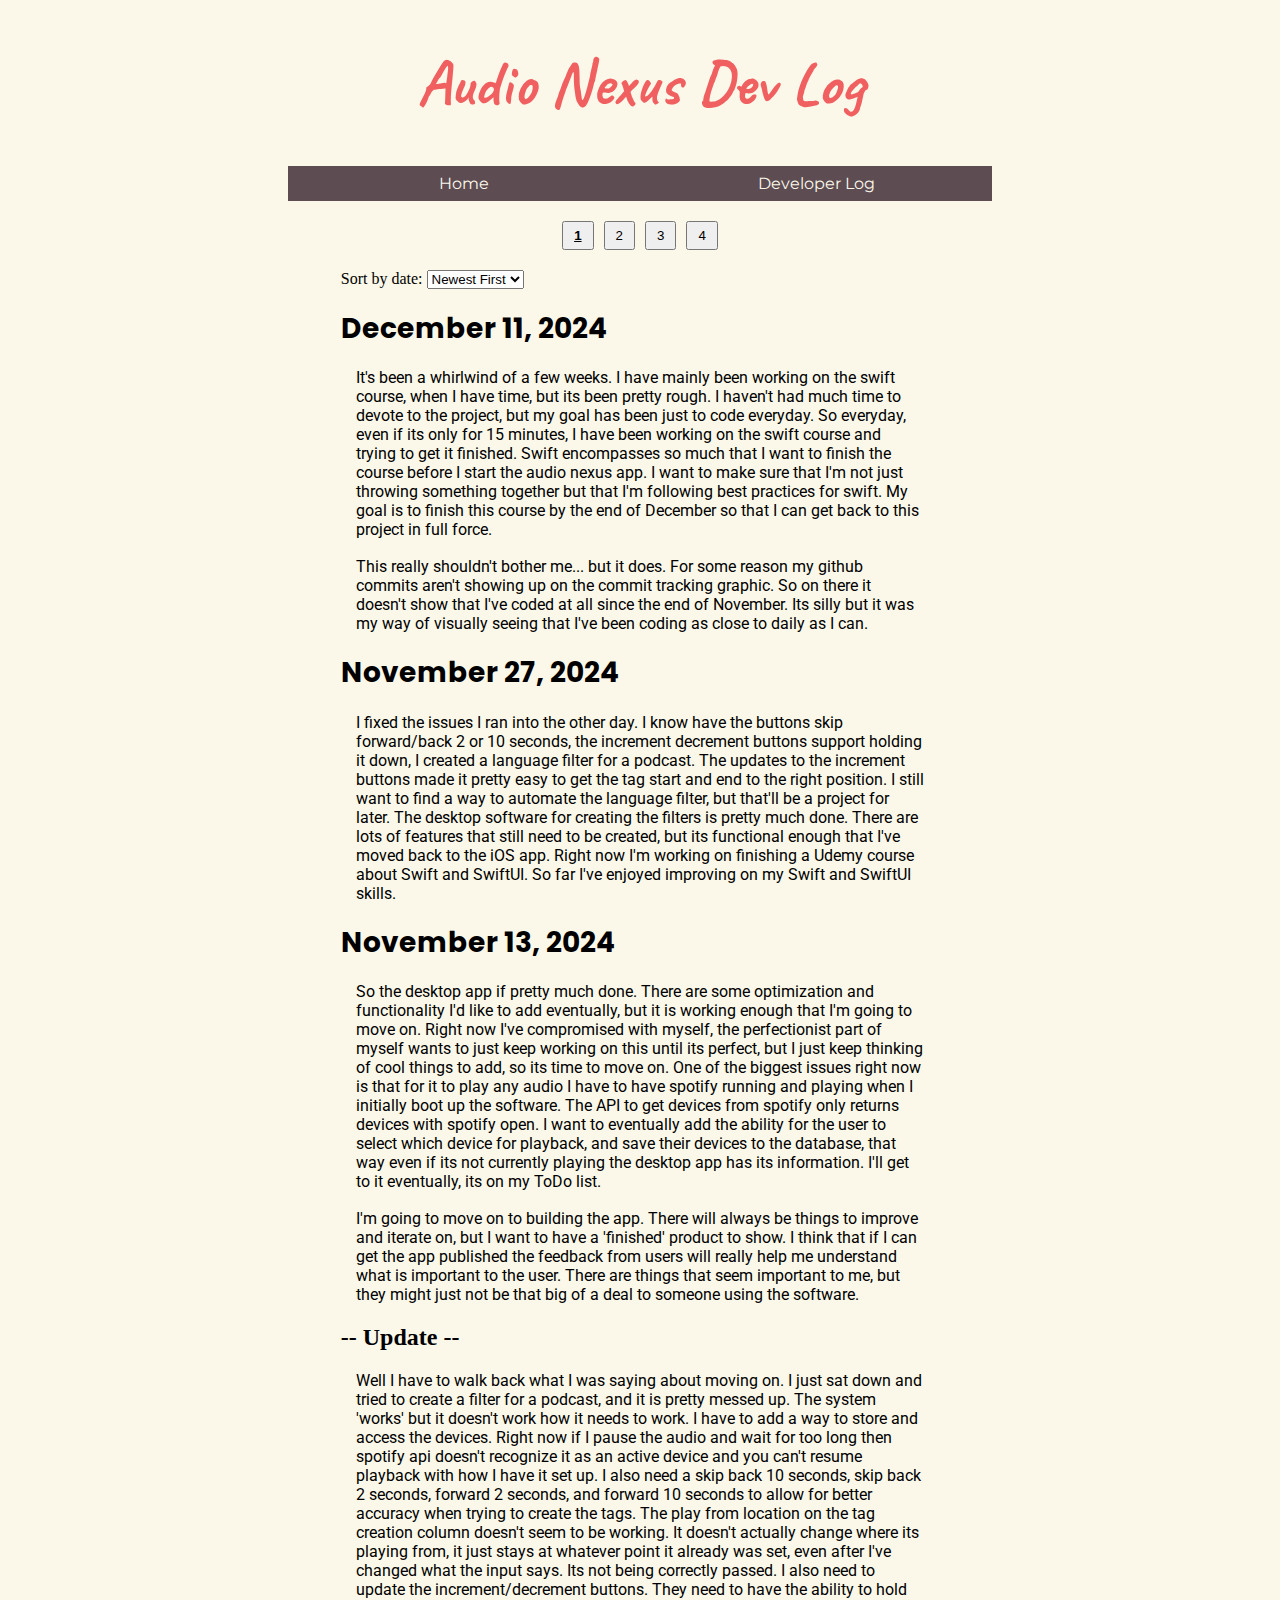
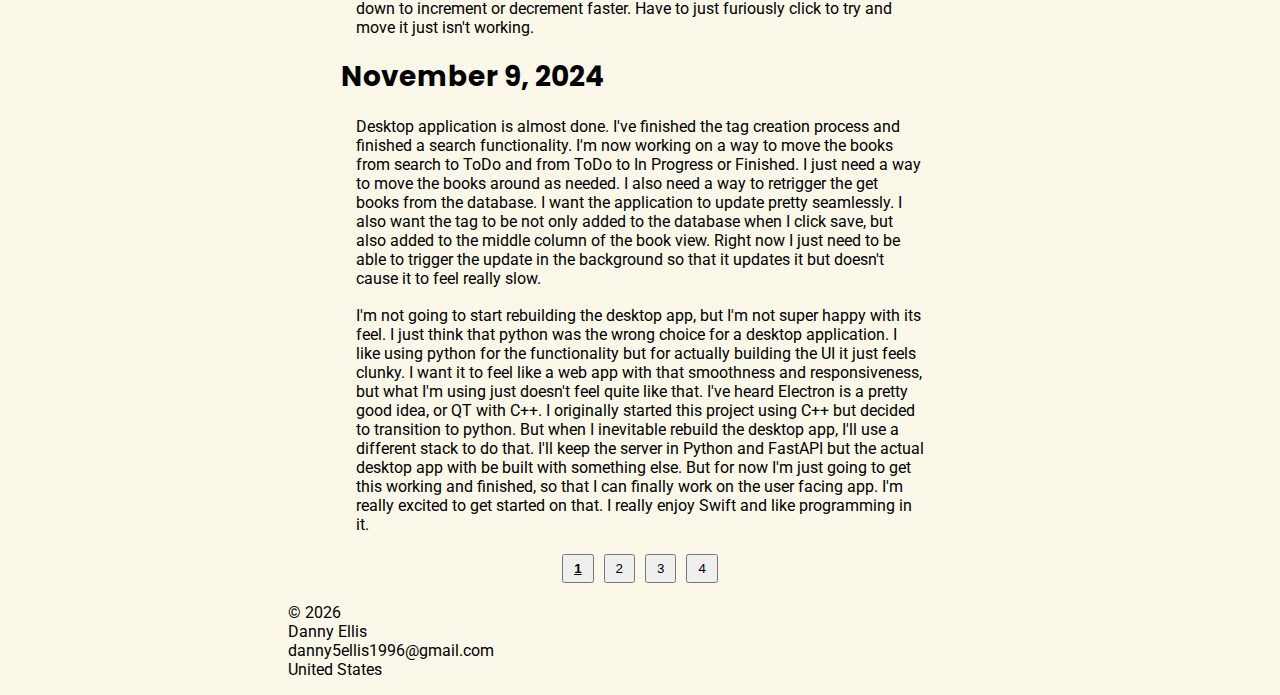
==== devLog.html @ d768a5ce "Another dev log update" ====
<!DOCTYPE html>
<html lang="en">
<head>
    <meta charset="UTF-8">
    <meta name="viewport" content="width=device-width, initial-scale=1.0">
    <meta name="author" content="Danny Ellis">
    <meta name="description" content="Dev Log for Audio Nexus.">
    <meta property="og:title" content="Audio Nexus Dev Log">
    <title>Audio Nexus Site Dev Log</title>
    <link rel="stylesheet" href="styles/normalize.css">
    <link rel="stylesheet" href="styles/base.css">
    <link rel="stylesheet" href="styles/smaller.css">
    <link rel="preconnect" href="https://fonts.googleapis.com">
    <link rel="preconnect" href="https://fonts.gstatic.com" crossorigin>
    <link href="https://fonts.googleapis.com/css2?family=Caveat:wght@500&family=Montserrat&family=Poppins:ital,wght@1,500&family=Roboto:wght@300&display=swap" rel="stylesheet">
    <script defer src="scripts/main.js"></script>
</head>
<body>
    <header>
        <h1>Audio Nexus Dev Log</h1>
    </header>
    <nav>
        <a href="./index.html">Home</a>
        <a href="./devLog.html">Developer Log</a>
    </nav>
    <main>
        <div class="pagination-container" id="top-pagination">
        </div>
        <div>
            <label for="sortDropdown">Sort by date: </label>
            <select id="sortDropdown">
                <option value="newest">Newest First</option>
                <option value="oldest">Oldest First</option>
            </select>
        </div>
            <div id="devLogContainer">
            <section class="devPost">
                <h1>December 11, 2024</h1>
                <p>
                    It's been a whirlwind of a few weeks. I have mainly been working on the swift course, when I have time, but its been pretty rough. I haven't had much time to devote to the project, but my goal has been just to code everyday. So everyday, even if its only for 15 minutes, I have been working on the swift course and trying to get it finished. Swift encompasses so much that I want to finish the course before I start the audio nexus app. I want to make sure that I'm not just throwing something together but that I'm following best practices for swift. My goal is to finish this course by the end of December so that I can get back to this project in full force.
                </p>
                <br>
                <p>
                    This really shouldn't bother me... but it does. For some reason my github commits aren't showing up on the commit tracking graphic. So on there it doesn't show that I've coded at all since the end of November. Its silly but it was my way of visually seeing that I've been coding as close to daily as I can.
                </p>
            </section>
        </div>
        <div id="devLogContainer">
            <section class="devPost">
                <h1>November 27, 2024</h1>
                <p>
                    I fixed the issues I ran into the other day. I know have the buttons skip forward/back 2 or 10 seconds, the increment decrement buttons support holding it down,  I created a language filter for a podcast. The updates to the increment buttons made it pretty easy to get the tag start and end to the right position. I still want to find a way to automate the language filter, but that'll be a project for later. The desktop software for creating the filters is pretty much done. There are lots of features that still need to be created, but its functional enough that I've moved back to the iOS app. Right now I'm working on finishing a Udemy course about Swift and SwiftUI. So far I've enjoyed improving on my Swift and SwiftUI skills.
                </p>
            </section>
        </div>
        <div id="devLogContainer">
            <section class="devPost">
                <h1>November 13, 2024</h1>
                <p>
                    So the desktop app if pretty much done. There are some optimization and functionality I'd like to add eventually, but it is working enough that I'm going to move on. Right now I've compromised with myself, the perfectionist part of myself wants to just keep working on this until its perfect, but I just keep thinking of cool things to add, so its time to move on. One of the biggest issues right now is that for it to play any audio I have to have spotify running and playing when I initially boot up the software. The API to get devices from spotify only returns devices with spotify open. I want to eventually add the ability for the user to select which device for playback, and save their devices to the database, that way even if its not currently playing the desktop app has its information. I'll get to it eventually, its on my ToDo list.
                </p>
                <br>
                <p>
                    I'm going to move on to building the app. There will always be things to improve and iterate on, but I want to have a 'finished' product to show. I think that if I can get the app published the feedback from users will really help me understand what is important to the user. There are things that seem important to me, but they might just not be that big of a deal to someone using the software.
                </p>
                <h2>-- Update --</h2>
                <p>
                    Well I have to walk back what I was saying about moving on. I just sat down and tried to create a filter for a podcast, and it is pretty messed up. The system 'works' but it doesn't work how it needs to work. I have to add a way to store and access the devices. Right now if I pause the audio and wait for too long then spotify api doesn't recognize it as an active device and you can't resume playback with how I have it set up. I also need a skip back 10 seconds, skip back 2 seconds, forward 2 seconds, and forward 10 seconds to allow for better accuracy when trying to create the tags. The play from location on the tag creation column doesn't seem to be working. It doesn't actually change where its playing from, it just stays at whatever point it already was set, even after I've changed what the input says. Its not being correctly passed. I also need to update the increment/decrement buttons. They need to have the ability to hold down to increment or decrement faster. Have to just furiously click to try and move it just isn't working.
                </p>
            </section>
        </div>
        <div id="devLogContainer">
            <section class="devPost">
                <h1>November 9, 2024</h1>
                <p>
                    Desktop application is almost done. I've finished the tag creation process and finished a search functionality. I'm now working on a way to move the books from search to ToDo and from ToDo to In Progress or Finished. I just need a way to move the books around as needed. I also need a way to retrigger the get books from the database. I want the application to update pretty seamlessly. I also want the tag to be not only added to the database when I click save, but also added to the middle column of the book view. Right now I just need to be able to trigger the update in the background so that it updates it but doesn't cause it to feel really slow.
                </p>
                <br>
                <p>
                    I'm not going to start rebuilding the desktop app, but I'm not super happy with its feel. I just think that python was the wrong choice for a desktop application. I like using python for the functionality but for actually building the UI it just feels clunky. I want it to feel like a web app with that smoothness and responsiveness, but what I'm using just doesn't feel quite like that. I've heard Electron is a pretty good idea, or QT with C++. I originally started this project using C++ but decided to transition to python. But when I inevitable rebuild the desktop app, I'll use a different stack to do that. I'll keep the server in Python and FastAPI but the actual desktop app with be built with something else. But for now I'm just going to get this working and finished, so that I can finally work on the user facing app. I'm really excited to get started on that. I really enjoy Swift and like programming in it.
                </p>
            </section>
        </div>
        <div id="devLogContainer">
            <section class="devPost">
                <h1>November 1, 2024</h1>
                <p>
                    I migrated all the data to MongoDB. It is pretty slow, so I might migrate to a server side SQL database to speed up the queries. Right now there is a pretty noticeable lag between when you start the program up and when it actually begins to function. I like the MongoDB because it helps keep the server clean. Its more of an api gateway that directs the traffic to the correct resource, but if speed continues to be an issue I'll probably change it.
                </p>
                <br>
                <p>
                    The admin software, at least the filter creation aspect, is almost done. I am working on the tag creation system and then I just need to figure out the way I want to move books from Requested, To Do, In Progress, to Finished. After that I'll just need to actually create a few filters, and then make the iPhone app.
                </p>
                <br>
                <p>
                    I'm going to reach out to Audible and see if I can gain access to their API, and at what cost. I'm still moving forward wit Spotify because at the very least it will allow me to build a beta version and get user feedback. Spotify has its drawbacks I've talked about earlier, but it's the easiest to access currently.
                </p>
            </section>
        </div>
        <div id="devLogContainer">
            <section class="devPost">
                <h1>October 29, 2024</h1>
                <p>
                    The admin portal is coming along very nicely. I am integrating it with the api I created. I am able to find the specific podcast, song, or audiobook, start playback, pause playback, and seek to specific position. I am working on a login system that requires the user to login to the desktop app, this is mainly to either request Spotify authentication or renew the stored authentication data. I mostly worked on the getting the login screen functioning and getting it to successfully block users from accessing any other pages until they login. That process is done, so I'm now going to get it to validate the user data and to get the correct spotify data.
                </p>
            </section>
        </div>
        <div id="devLogContainer">
            <section class="devPost">
                <h1>October 23, 2024</h1>
                <p>
                    The admin portal is all framed out, at least the books section. I will go back and work on the users and customers tabs later, but for now I want to finish this part. So now that the admin portal is built I need to finish the API. I need to be able to control playback and create contact tags. I also need to start thinking about the database I want to use. I want to pull the data in from the API so I need to think about how the data will be stored. One of the next hurdles is creating the automatic language filter. Right now the system I have created relies on sending the audio file to the OPENAI API and getting timestamp word locations, and then processing that data to identify words that need to be filtered, but that won't work with the Spotify API. Spotify prohibits sending the data to an AI. So I'll need to figure out another way to auto-filter the language, or just scratch that for the moment and create all manual tags.
                </p>
            </section>
        </div>
        <div id="devLogContainer">
            <section class="devPost">
                <h1>October 18, 2024</h1>
                <p>
                    I've been making some pretty good progress on the Admin Portal. I'm now able to correctly display the different screens, load in book data, and display some filter data. I've also began laying out the work space section, where I'll be able to listen to the audiobooks and actually create the different filters. So far none of it is functional, I'm just building the bones, but it's looking good.
                </p>
                <br><br>
                <div class="iframe-container">
                    <iframe width="560" height="315" src="https://www.youtube.com/embed/4SCyGWY47qg?si=vCpzxwxAKUtKaQtH" title="YouTube video player" frameborder="0" allow="accelerometer; autoplay; clipboard-write; encrypted-media; gyroscope; picture-in-picture; web-share" referrerpolicy="strict-origin-when-cross-origin" allowfullscreen></iframe>
                </div>
                <br><br>
                <p>
                    As shown in the video there is still a lot of work to be done, but I'm excited with how things are shaping up. I haven't been focused on aesthetic, just on building the bones. I will eventually go through and make the whole app <i>pretty</i>. <br><br>This semester is almost done, and I'll have a lot more time to focus on this project.
                </p>
            </section>
        </div>
        <div id="devLogContainer">
            <section class="devPost">
                <h1>October 09, 2024</h1>
                <p>
                    The Admin Homepage is coming along pretty well. I found a wrapper for Kivy called KivyMD. It just allows for a few improvements to the UI and supports things likes lists. It took a little research but I was able to dynamically create the lists of books. Each page pulls in data from a data source and creates a list item. This part is still in the works, has a bunch of issues to workout but I was able to dynamically create a book view page. The page is then populated with data dynamically depending on the book selected. The main issue I'm having is the created screen is inheriting things from its parent. So the navigation bar of the parent is showing up in the child and causing a bunch of issues. I think I'll need to create another screen that is managed by the parent screen manager. This screen will be hidden until a book is selected.
                </p>
            </section>
        </div>
        <div id="devLogContainer">
            <section class="devPost">
                <h1>October 08, 2024</h1>
                <p>
                    So that I don't forget. I'm starting to look at becoming an audiobook marketplace. I'm working to figure out what that would take and if it would be worth it.
                </p>

            </section>
        </div>
        <div id="devLogContainer">
            <section class="devPost">
                <h1>September 29, 2024</h1>
                <p>
                    So for now I'm moving forward with the Spotify API. Working with that API will allow me to gain access to the data I need to build a working app. There are several things about it that I really don't like. With the Spotify the user is only able to access 15 hours of audiobooks a month and for an additional 10 hours it costs $12.99. The also will not allow me to incorporate other streaming services, if I go with Spotify I can only use Spotify. Reading through their terms of service I'm still pretty unclear if I'll be able to charge a subscription fee for my app to cover costs of making the filters, hosting the server, etc. So I may be able to build a prototype and proof of concept with their API but long term I'm unhappy with Spotify as the data source for the audiobooks.
                </p>
                <br>
                <p>
                    I have thought about reaching out to different publishers to see if I could become a retailer for them and just sell the audiobooks through my website. Or set it up like the library where I buy a certain number of copies of each book and the user can check it out. But I would need to do more research to know if that approach would be a viable option.
                </p>
                <br>
                <p>
                    I'm also working on project design and planning. Up until now the project has been very free flowing and all tracked in my head. With trying to build such a large scale (to me) system things just need to be more organized. I like the idea of a scrum set-up and am working on creating the user stories to meet the system requirements. I'm also sitting down and creating the wire frames for the admin desktop software and the user app. I really haven't spent much time coding on the app in the last two weeks. I've been really busy with school, but I'm also taking the time to plan and prep for the project. I believe that having a well designed plan will help the implementation go a lot faster. 
                </p>
                <br>
                <p>
                    On the coding side of things I started creating the API that will allow the desktop application and the iPhone app to interact with the data and with the Spotify API. I'm using FastAPI which is new to me. So far things have been going pretty well. But like I said above I've kind of halted progress on that for a little to finish planning and designing the app. I want to make sure I'm not just throwing code at the wall and hoping it creates something cool.
                </p>
            </section>
        </div>
        <div id="devLogContainer">
            <section class="devPost">
                <h1>September 18, 2024</h1>
                <h2>API Access</h2>
                <p>
                    Right off the bat. I got denied access to OverDrive. They said I have to be associated with one of their partners. So I have reached out to the Mid-Continent Library to see if I they would allow me to become a partner. I originally was operating under the assumption that Libby as an independent company, but they are owned and operated by OverDrive. I assumed that because as app like Libby was accessing their data I would also be able to, but since they own it, its different.
                </p>
                <br>
                <p>
                    I began searching for other companies that allow users to access audiobooks. I found one called Hoopla, that is essentially a Libby clone. I found the company that allows them to access the digital content, Midwest Tapes. But I found out that they are actually the owners of Hoopla and they don't have a public API. I may reach out to them and just see if I can request access, but they don't publicize an API.
                </p>
                <br>
                <p>
                    I am also looking at how to incorporate Audible, but they don't have a public API. I found an API that is trying to document the private Audible API but its very incomplete. I was able to do an API call that returned all of my audiobooks. But as soon as I tried to hit any of the other endpoints I just got access denied/rejected responses. I was worried about trying it too much because I don't want to get my account shut down. I am going to try reaching out to Amazon to see if I can gain access to the API. Even if its a paid API it would help me move forward.
                </p>
                <h2>Admin Desktop Application</h2>
                <p>
                    I found a library called Kivvy. So far its really cool. It allows me to create modern desktop apps that are touch enabled and cross platform. I'll be curios what it looks like when I load it up on my Mac, because the TKinter GUI looked horrible on Mac. So far I've just been reading their docs and following a few little tutorials/demos that they have. I'll start on the actual GUI soon.
                </p>
                <h2>General Update</h2>
                <p>
                    Right now I'm feeling a little discouraged because its proving so hard to gain access to Audiobooks. I've got most of the rest of the app pretty well sorted at this point. The backend won't take much more work to complete, the frontend needs to be built but it shouldn't take too long, and the database design/deployment will also be pretty easy. At least from my current perspective the biggest hurdle to getting this app built and finished is finding a way to source the Audiobooks. Once I can figure that out I really do believe that the project will move along pretty quickly.
                </p>
                <br>
                <p>
                    I have redone the filtering system and found a really good way to track the time that the different content tags are being created. I was making it too complicated before. I had overlooked the pygame method that just allows you to tap into the current location in the sound. I had to do a little manipulation to get the returned value into a format that made sense for the user to see, but pretty simple now.
                </p>
                <br>
                <p>
                    I was refactoring the code to accommodate an MVC design pattern. I refactored a large majority of the code, but have put a pause on it for now. I want to finish the new GUI and learn more about Kivvy before I do too much more refactoring. I think that the switch to Kivvy will allow me to reassess how tags are being created, how I display the filtering information, and how the audio is being interacted with. There will still be lots that needs to be refactored but it can wait for now.
                </p>
                <br>
                <p>
                    Learning Swift is going well. I just created a simple chat app that allows two users to chat back and forth from different devices. I still really like Swift. Swift and App Design are really helping me with my object oriented programming. Which is another reason I'm excited to revisit refactoring my code. It'll be nice to be able to approach it in a more mindful manner.
                </p>
            </section>
        </div>
        <div id="devLogContainer">
            <section class="devPost">
                <h1>September 13, 2024</h1>
                <p>
                    I've done some pretty heavy refactoring. I'm trying to conform to MVC design pattern. The admin side of this is being built with Tkinter, and I'm starting to think it's a mistake. It could just be that I'm not the best at building GUI's with Tkinter, but I'm thinking of switching the admin side to a web app. I prefer working with Flask to tkinter so if feels like it would be a better fit, and I'll need to build an API endpoint for the iOS app to hit. I may look at other GUI libraries, but I don't like how I have to build the whole front end using python, I like having the HTML templates and being able to pass data into the template. I also think that working with the audio may be 'easier' in a web app.
                </p>
                <br>
                <p>
                    I'm also waiting to hear back from OverDrive. OverDrive is the service most of the libraries in the united states use for their digital assets. I had to apply to gain developer access, but once approved I'll be able to build a frontend similar to Libby that allows the user to search, place holds, check out books, and then listen to their audiobooks. As part of the application they asked me to provide a key contact at the library I want to access, so I'm also waiting on a message back from Mid-Continent Library.
                </p>
            </section>
        </div>
        <div id="devLogContainer">
            <section class="devPost">
                <h1>September 5, 2024</h1>
                <p>
                    This project is going pretty slow right now. We finally decided to purchase a Mac Mini so I could start learning Swift and to develop iOS apps. So far Swift is surprisingly similar to C++. The structure and style reminds me a lot of what I was learning with C++ but has a similar readability to Python.
                </p>
                <br>
                <p>
                    On Audio Nexus I have done some work. I've been working on the tagging system. I've managed to pull out all of the tag data, now I just need to decide how I want to save the data. For now I'll probably save it to a json file. Eventually I'll create a database for the data.
                </p>
                <br>
                <p>
                    I got the content filter tagging system pretty close to being done. The part I'm still struggling with is tracking the correct time. I came up with a pretty good method, but it seems to struggle to create tags that are less than 1 second. It will also really get thrown off the user starts creating a tag while the audio is not playing. I need to figure out a better way to track the elapsed time, tag start time, and tag end time. I also think I need to break the tag creation off into its own class.
                </p>
            </section>
        </div>
        <div id="devLogContainer">
            <section class="devPost">
                <h1>August 12, 2024</h1>
                <p>
                    So I've just been working on learning C++. So far its going pretty well. I think I still prefer Python overall but I do like C++. I do like that variables have stated types, the memory allocation aspect is interesting. It'll be interesting to learn more about it memory allocation to be able to help cut the bloat of my programs. One of the things I dislike about C++ is that arrays have static sizes and can't be expanded on the fly. Maybe there are more things I can learn about dynamic memory to work with arrays in a way that is more familiar.
                </p>
                <p>
                    I haven't spent much time working on audiobook nexus recently. But for the project I want to use C++ to create the admin center where admins can create the filters for new audiobooks. I will either create a web application with Python and Flask, or possible FastHTML or Django to learn a new web framework. Or, and this is what I'd rather do, is build the user end of the application with Swift and create an app on iPhone. But that desire is dependent on me buying a Mac. So we'll see.
                </p>
            </section>
        </div>
        <div id="devLogContainer">
            <section class="devPost">
                <h1>July 23, 2024</h1>
                <h2>What is Audio Nexus?</h2>
                <p>
                    Audio Nexus is an audiobook filtering software. The idea was inspired by services like VidAngel, Enjoy, and ClearPlay that allow users to enjoy their favorite movies and TV shows without all the swearing or explicit content. I love to read and wanted to create a service that did the same for audiobooks. So Audio Nexus was born. This project will allow users to listen to audiobooks and filter out explicit language and other explicit content. 
                </p>
                <hr>
                <h2>What is this site?</h2>
                <p>
                    This site is essentially a blog about Audio Nexus. I will use it to post updates about the project, issues I'm running into, and give insights into my though process as the project develops and takes shape.
                </p>
                <hr>
                <h2>How is the project going?</h2>
                <p>
                    Audio Nexus is taking shape nicely. I have been programming the project using python. I created a basic media player that allows me to load in the audio file. I then send the file to OpenAI with the API to create timestamps/transcript for the audio. From there I process the timestamps to create a language filter automatically. But I'm realizing that I will probably need to create an easy way for human review. Not only to tag missed explicit language, but more importantly to tag other explicit content. I don't want to rely on an algorithms to try and create a filter for sexual or crude content. They are so subjective and don't have a clear cut start and end. So like, VidAngel I'm going to have to use human review and intuition to mark unsafe content.
                </p>
                <br>
                <p>
                    So far the project is working okay with python. So I may still build the end user software with python. But right now using python to create the tags is pretty messy. I've been doing some research on which programming language is best when working with audio and the general consensus is C++. So I think I'm going to try and build the Admin side of the project with C++. But I've never worked with C++ so it'll be an interesting transition and learning process.
                </p>
            </section>
        </div>
    <div class="pagination-container" id="bottom-pagination">
    </div>
    </main>
    
    <footer>
        <p><br>Danny Ellis<br>danny5ellis1996@gmail.com<br>United States</p>
    </footer>
    
    <script src="scripts/getdates.js"></script>
    
</body>
</html>
---- styles/base.css ----
/* 
LOGO - font-family: 'Caveat', cursive;
HEADINGS - font-family: 'Poppins', sans-serif;
SUBHEADINGS - font-family: 'Montserrat', sans-serif;
BODY TEXT - font-family: 'Roboto', sans-serif; 
*/

/* 
#F06060 - Logo
#F3B462 - Light Orange
#F2EBC0 - Background
#8DBFB3 - Pale Blue
#5D4C52 - PurpleBlack
*/

body {
    width: 55%;
    margin: auto;
    background-color: #fbf8ea;
}

main {
    width: 85%;
    margin: auto;
}

main p {
    width: 95%;
    margin: auto;
}

header > h1 {
    font-family: 'Caveat', cursive;
    font-size: 4rem;
    text-align: center;
    color: #F06060;
    text-decoration: none;
}
nav {
    display: flex;
    flex-direction: row;
    background-color: #5D4C52;
    justify-content: space-evenly;
}

nav a {
    color: #fbf8ea;
    width: 100%;
    text-align: center;
    text-decoration: none;
    padding: .5rem;
}
nav a:hover {
    background-color: #8DBFB3;
    color: #5D4C52;
}

.colors {
    width: 60%;
    text-align: center;
    margin: auto;
}

.color-box {
    border-style: solid;
    margin: 5px;
}
h4 {
    text-decoration: underline;
    text-decoration-color: #8DBFB3;
}
#first {
    background-color: #fbf8ea;
}
#second {
    background-color: #F06060;
}
#third {
    background-color: #F3B462;
}
#fourth {
    background-color: #8DBFB3;
}
#fifth {
    background-color: #5D4C52;
    color: white;
    border-color: black;
}
hr {
    border-color: #F3B462;
}

.wireframe {
    display: block;
    margin: auto;
    width: 95%;
    margin-top: 1rem;
    margin-bottom: 1rem;
    border-style: solid;
    border-width: 1px;
}

.preview {
    display: grid;
    grid-template-columns: 1fr 1fr;
    margin: auto;
    text-align: center;
}

.preview img {
    border-style: solid;
    margin: auto;
    padding: 1rem;
}

.devPost {
    display: none;
}
.pagination-button {
padding: 5px 10px;
margin: 0 5px;
cursor: pointer;
}
.pagination-button.active {
font-weight: bold;
text-decoration: underline;
}
.pagination-container {
text-align: center;
margin: 20px 0;
}
.iframe-container {
    display: flex;
    justify-content: center;
}
---- styles/smaller.css ----
@media (max-width: 1150px) {
    nav {
        flex-direction: column;
    }
    body {
        width: 90%;
        margin: auto;
        background-color: #fbf8ea;
    }
}
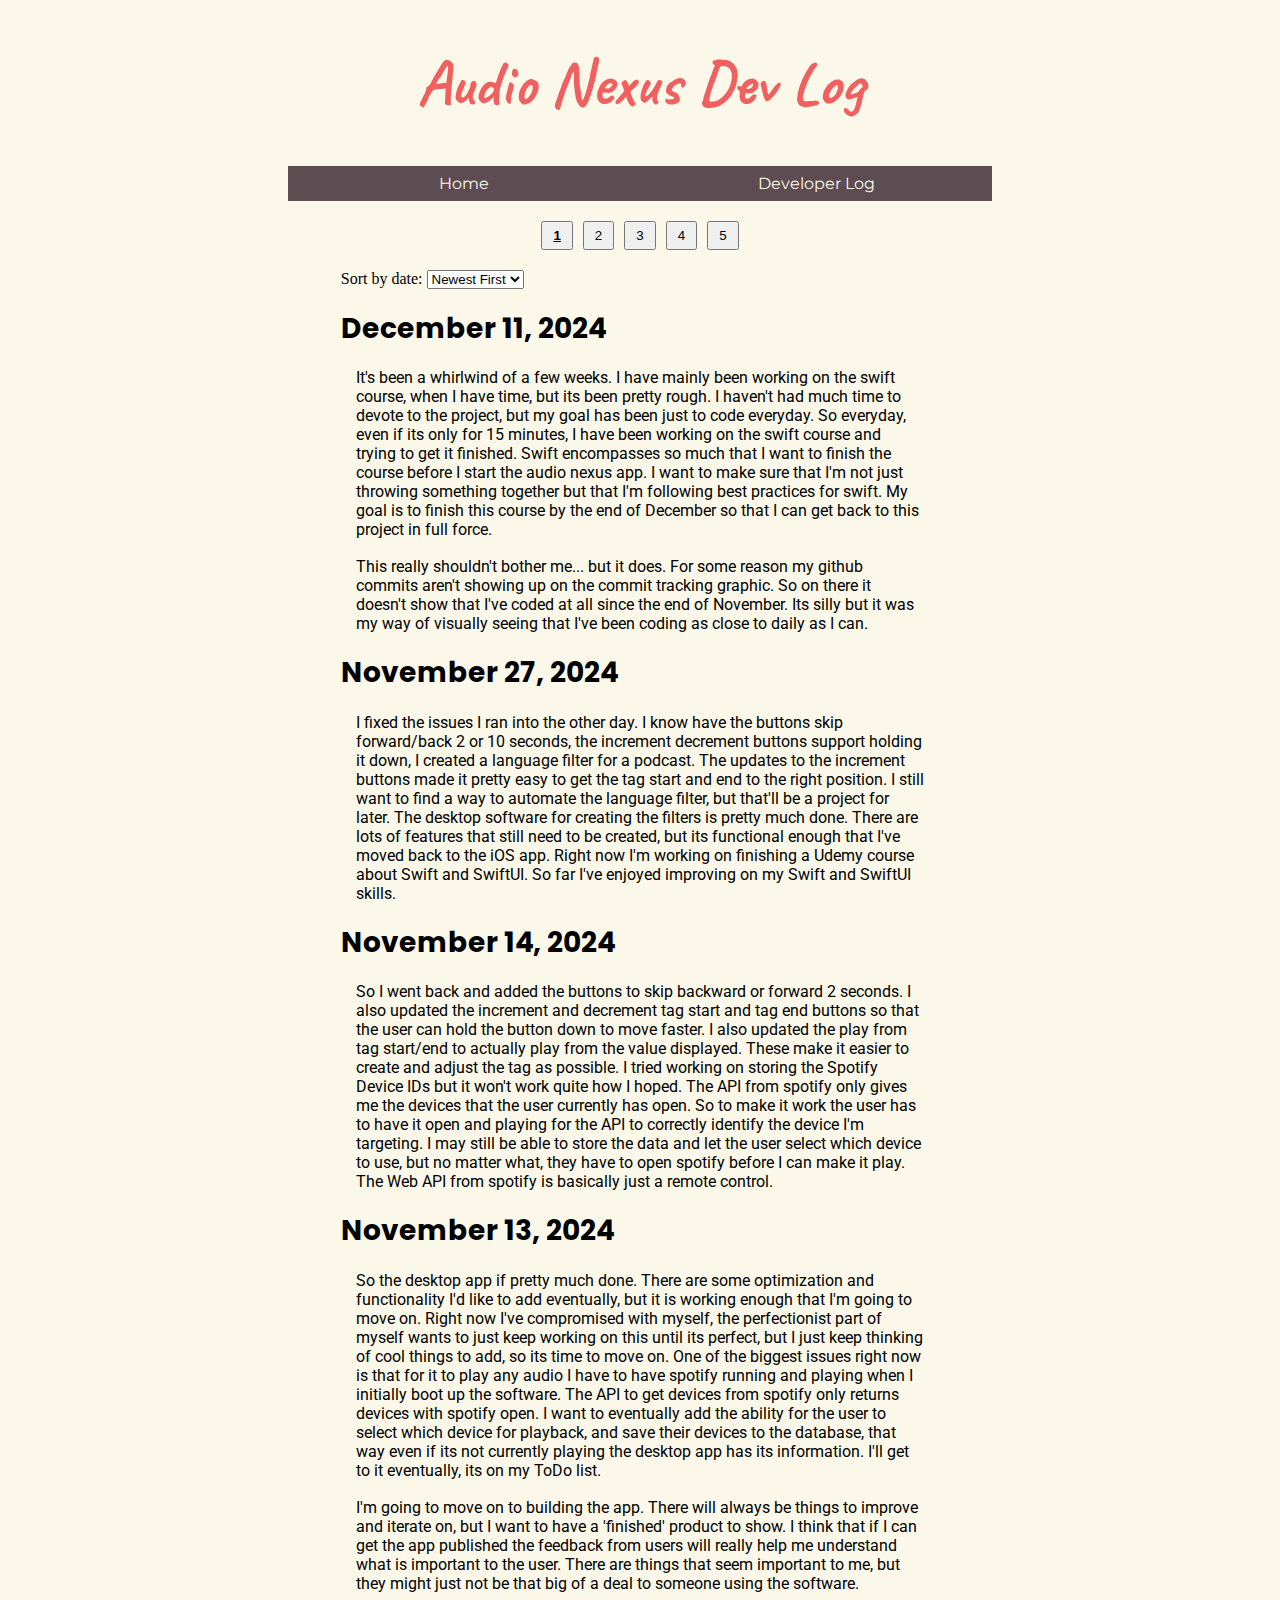
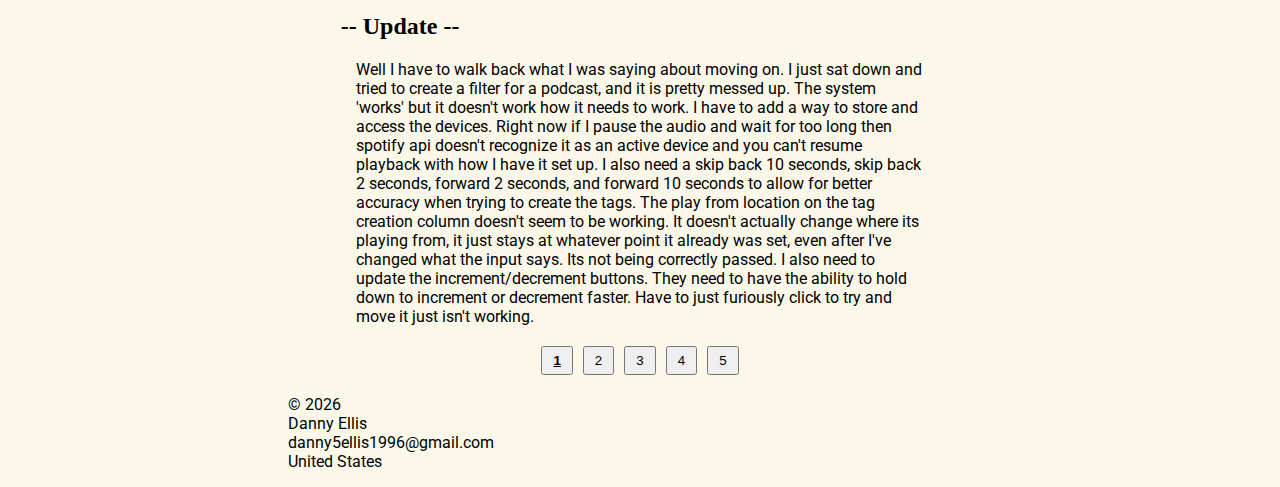
==== commit 5891c8b7: "Merge branch 'main' of https://github.com/jorted-runner/audio_nexus_dev" ====
--- a/devLog.html
+++ b/devLog.html
@@ -55,6 +55,14 @@
         </div>
         <div id="devLogContainer">
             <section class="devPost">
+                <h1>November 14, 2024</h1>
+                <p>
+                    So I went back and added the buttons to skip backward or forward 2 seconds. I also updated the increment and decrement tag start and tag end buttons so that the user can hold the button down to move faster. I also updated the play from tag start/end to actually play from the value displayed. These make it easier to create and adjust the tag as possible. I tried working on storing the Spotify Device IDs but it won't work quite how I hoped. The API from spotify only gives me the devices that the user currently has open. So to make it work the user has to have it open and playing for the API to correctly identify the device I'm targeting. I may still be able to store the data and let the user select which device to use, but no matter what, they have to open spotify before I can make it play. The Web API from spotify is basically just a remote control.
+                </p>
+            </section>
+        </div>
+        <div id="devLogContainer">
+            <section class="devPost">
                 <h1>November 13, 2024</h1>
                 <p>
                     So the desktop app if pretty much done. There are some optimization and functionality I'd like to add eventually, but it is working enough that I'm going to move on. Right now I've compromised with myself, the perfectionist part of myself wants to just keep working on this until its perfect, but I just keep thinking of cool things to add, so its time to move on. One of the biggest issues right now is that for it to play any audio I have to have spotify running and playing when I initially boot up the software. The API to get devices from spotify only returns devices with spotify open. I want to eventually add the ability for the user to select which device for playback, and save their devices to the database, that way even if its not currently playing the desktop app has its information. I'll get to it eventually, its on my ToDo list.
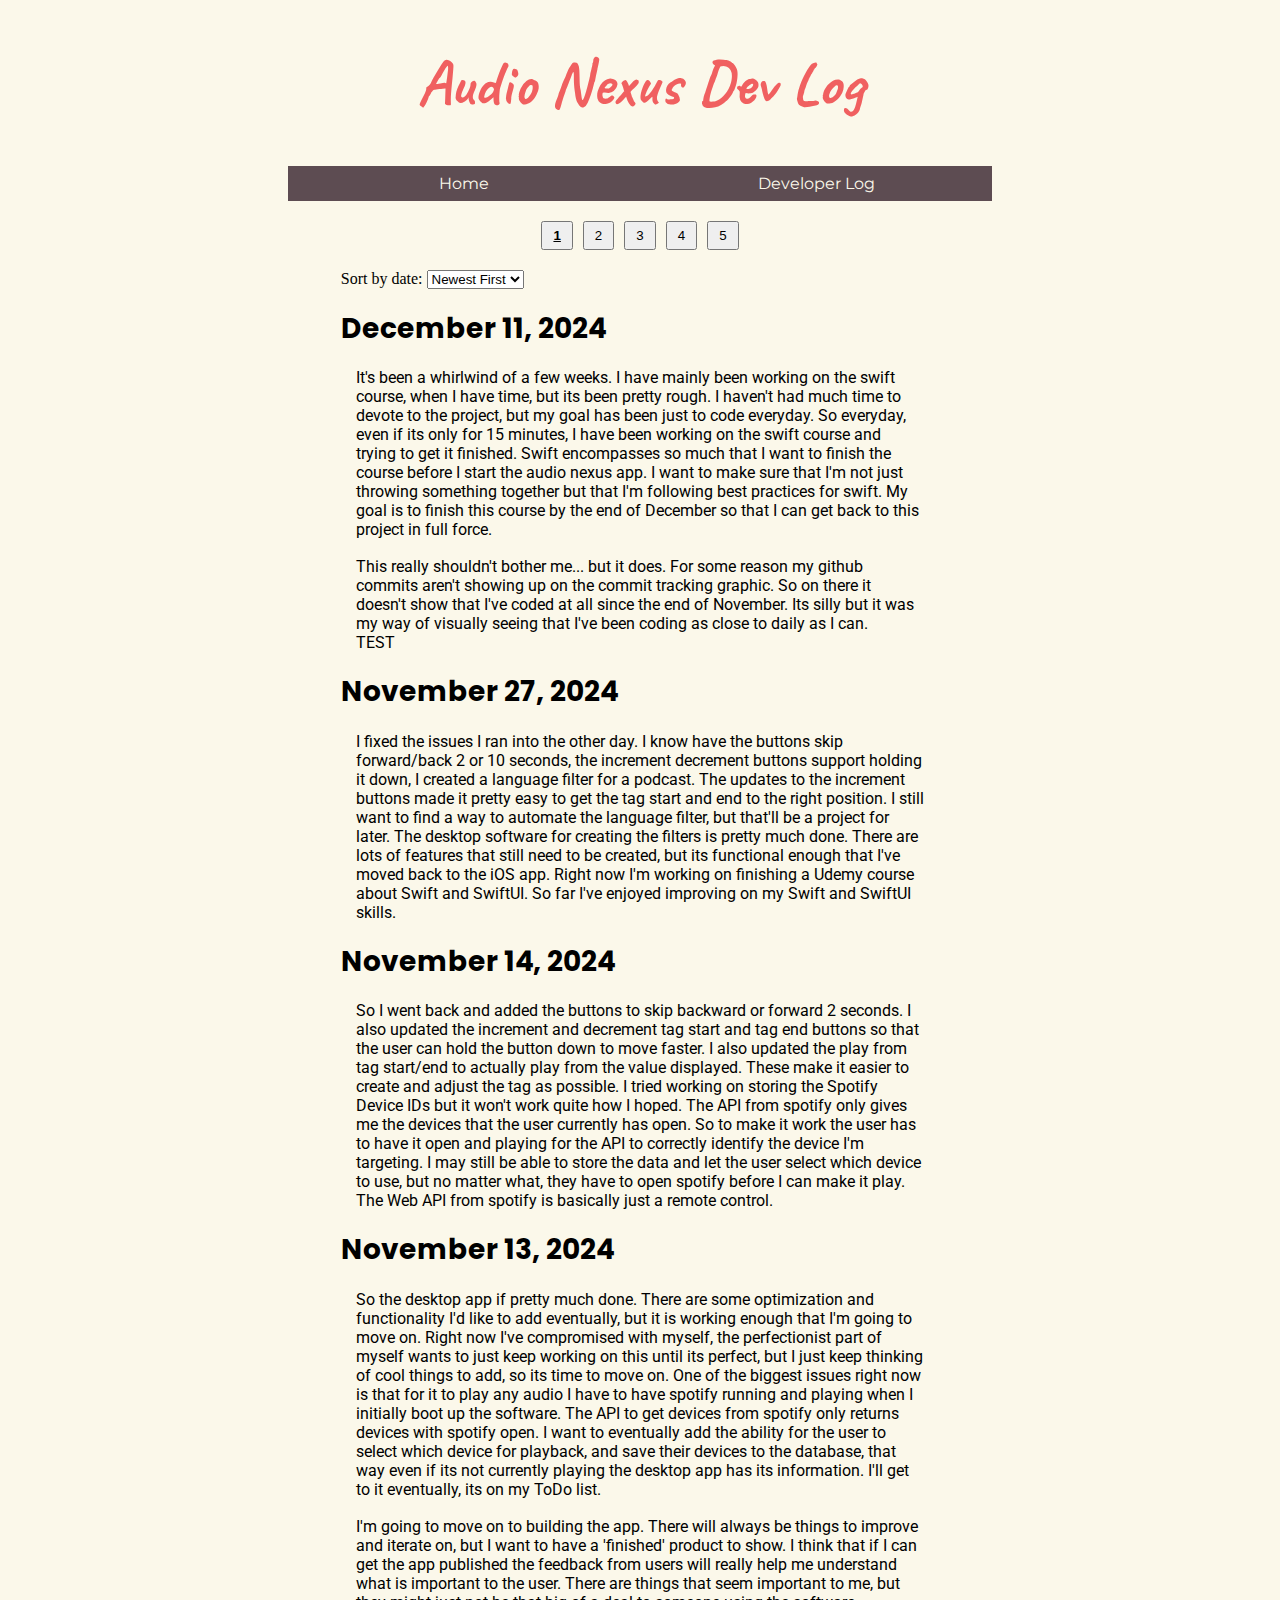
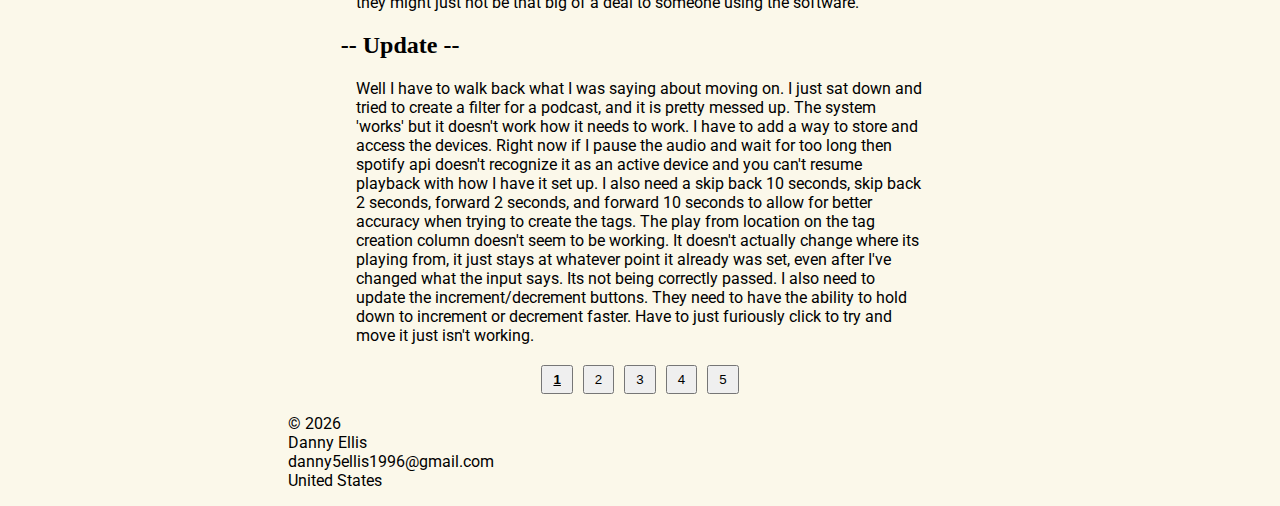
==== commit e817ab78: "test" ====
--- a/devLog.html
+++ b/devLog.html
@@ -43,6 +43,7 @@
                 <p>
                     This really shouldn't bother me... but it does. For some reason my github commits aren't showing up on the commit tracking graphic. So on there it doesn't show that I've coded at all since the end of November. Its silly but it was my way of visually seeing that I've been coding as close to daily as I can.
                 </p>
+                <p>TEST</p>
             </section>
         </div>
         <div id="devLogContainer">
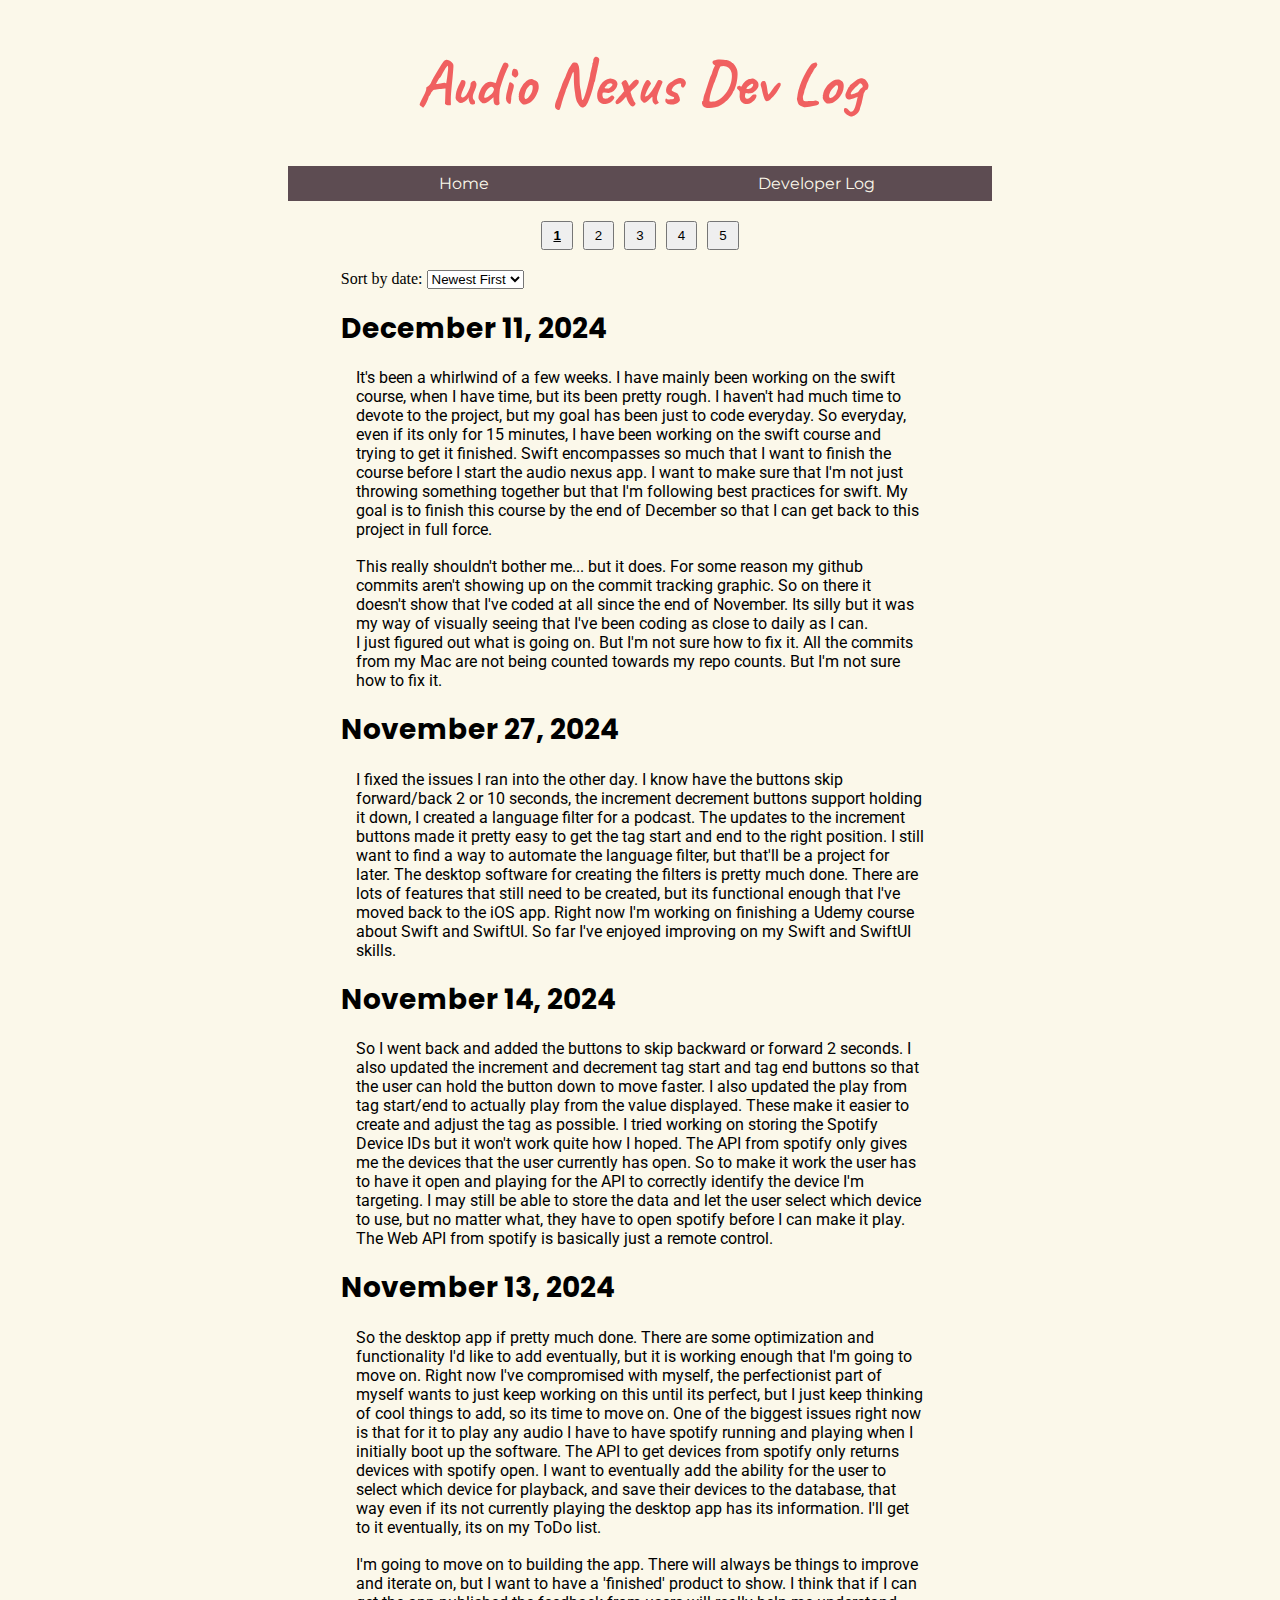
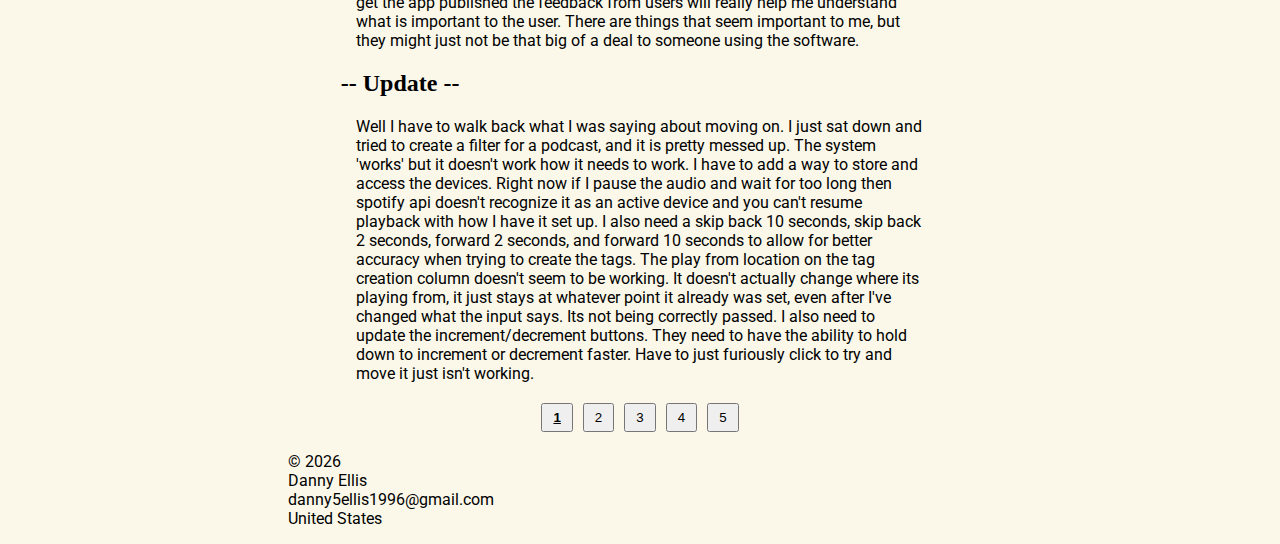
==== commit 4b064c9d: "update" ====
--- a/devLog.html
+++ b/devLog.html
@@ -43,7 +43,9 @@
                 <p>
                     This really shouldn't bother me... but it does. For some reason my github commits aren't showing up on the commit tracking graphic. So on there it doesn't show that I've coded at all since the end of November. Its silly but it was my way of visually seeing that I've been coding as close to daily as I can.
                 </p>
-                <p>TEST</p>
+                <p>
+                    I just figured out what is going on. But I'm not sure how to fix it. All the commits from my Mac are not being counted towards my repo counts. But I'm not sure how to fix it.
+                </p>
             </section>
         </div>
         <div id="devLogContainer">
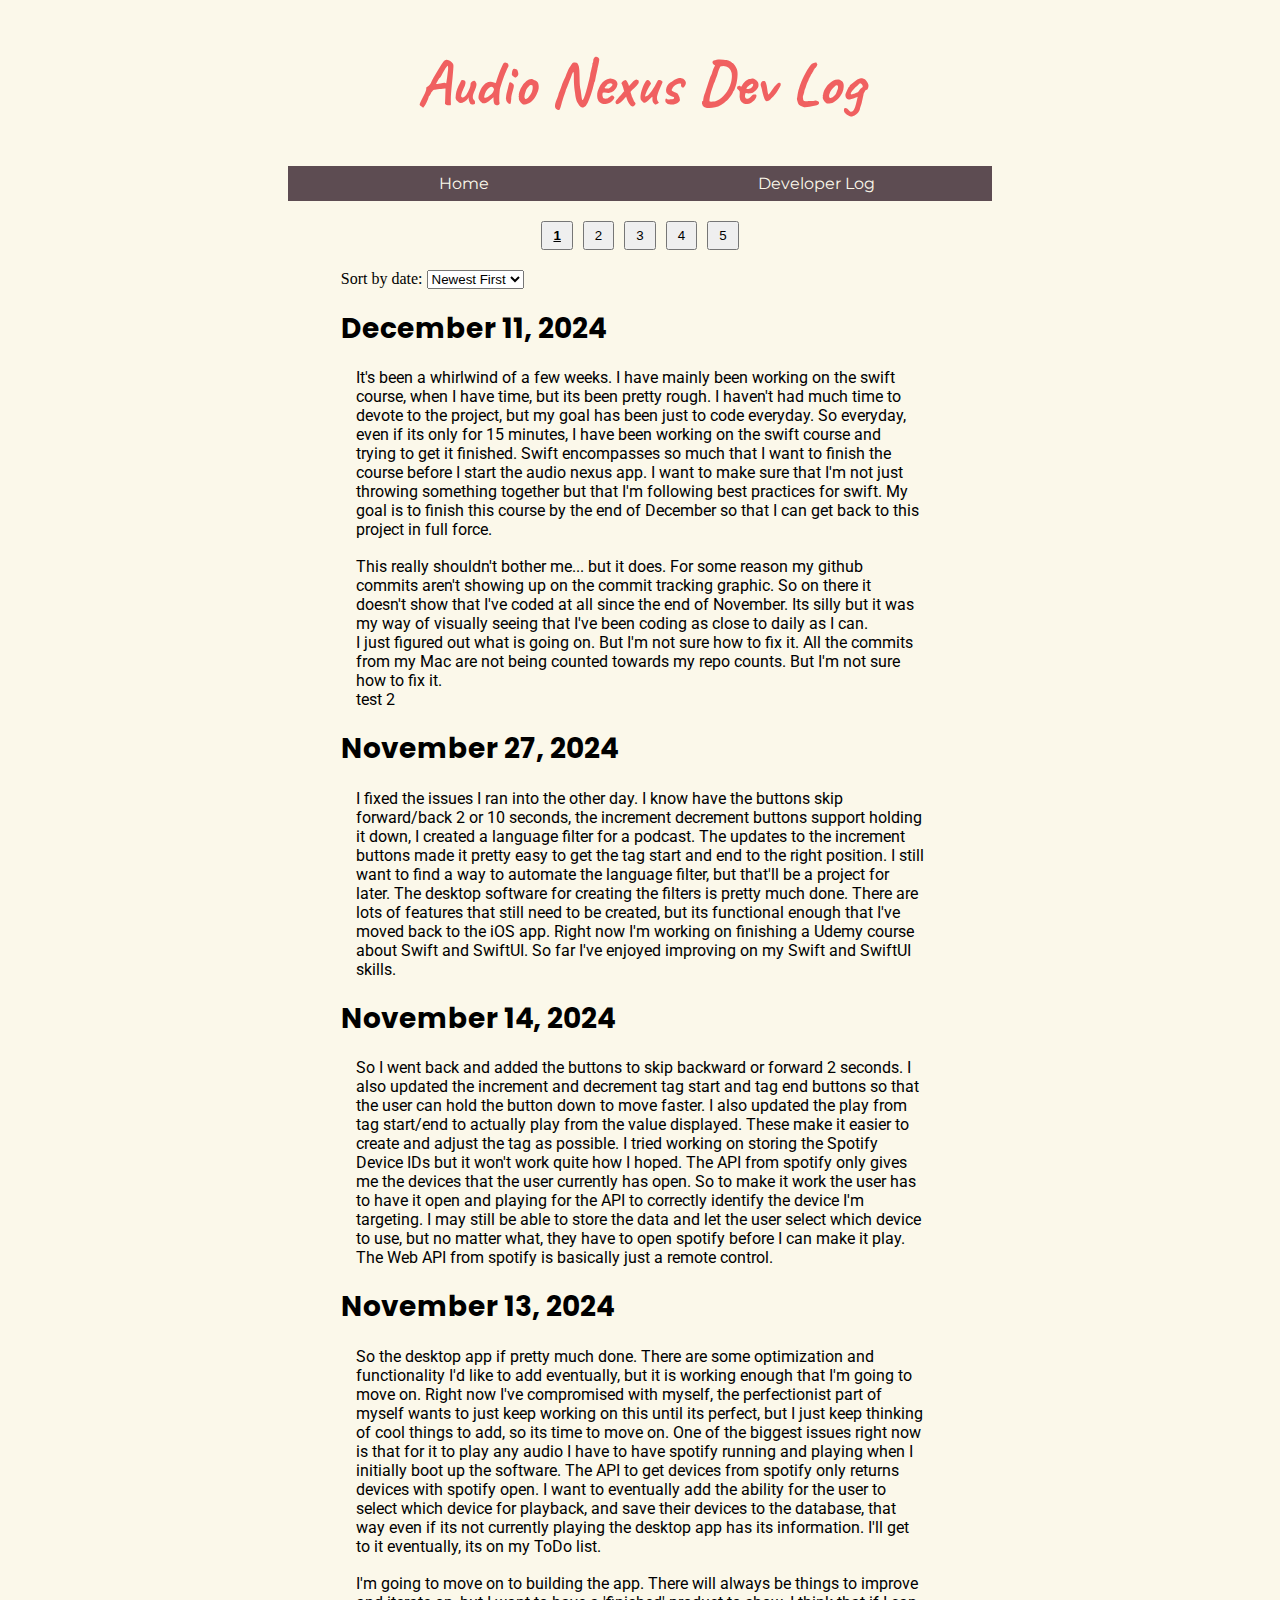
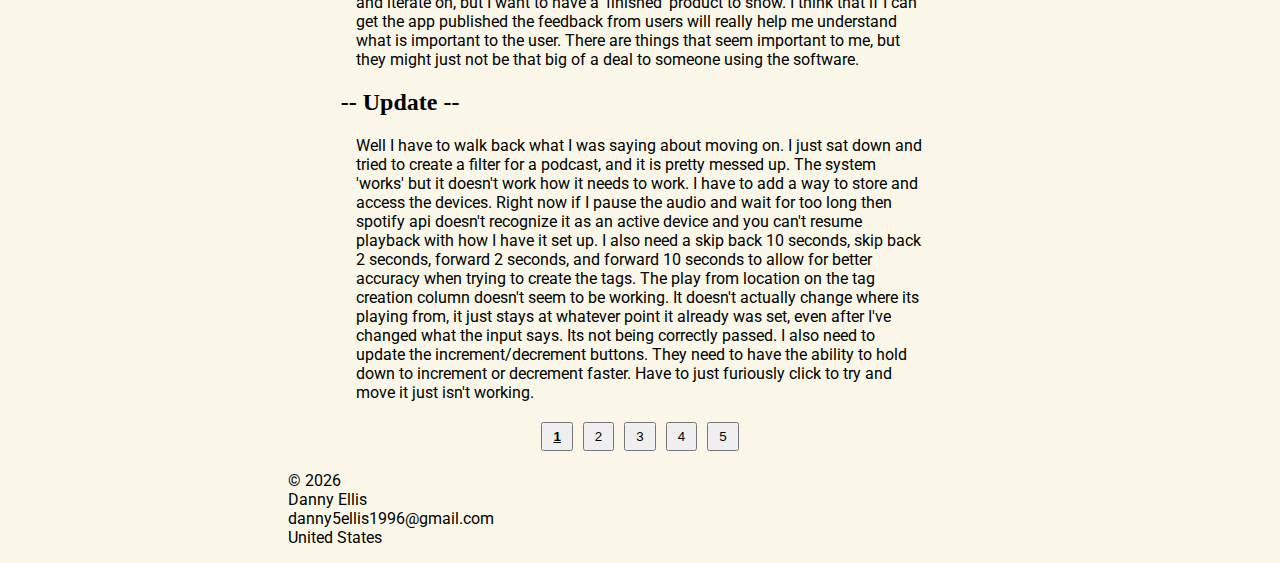
==== commit dfdcb1df: "test" ====
--- a/devLog.html
+++ b/devLog.html
@@ -46,6 +46,7 @@
                 <p>
                     I just figured out what is going on. But I'm not sure how to fix it. All the commits from my Mac are not being counted towards my repo counts. But I'm not sure how to fix it.
                 </p>
+                <p>test 2</p>
             </section>
         </div>
         <div id="devLogContainer">
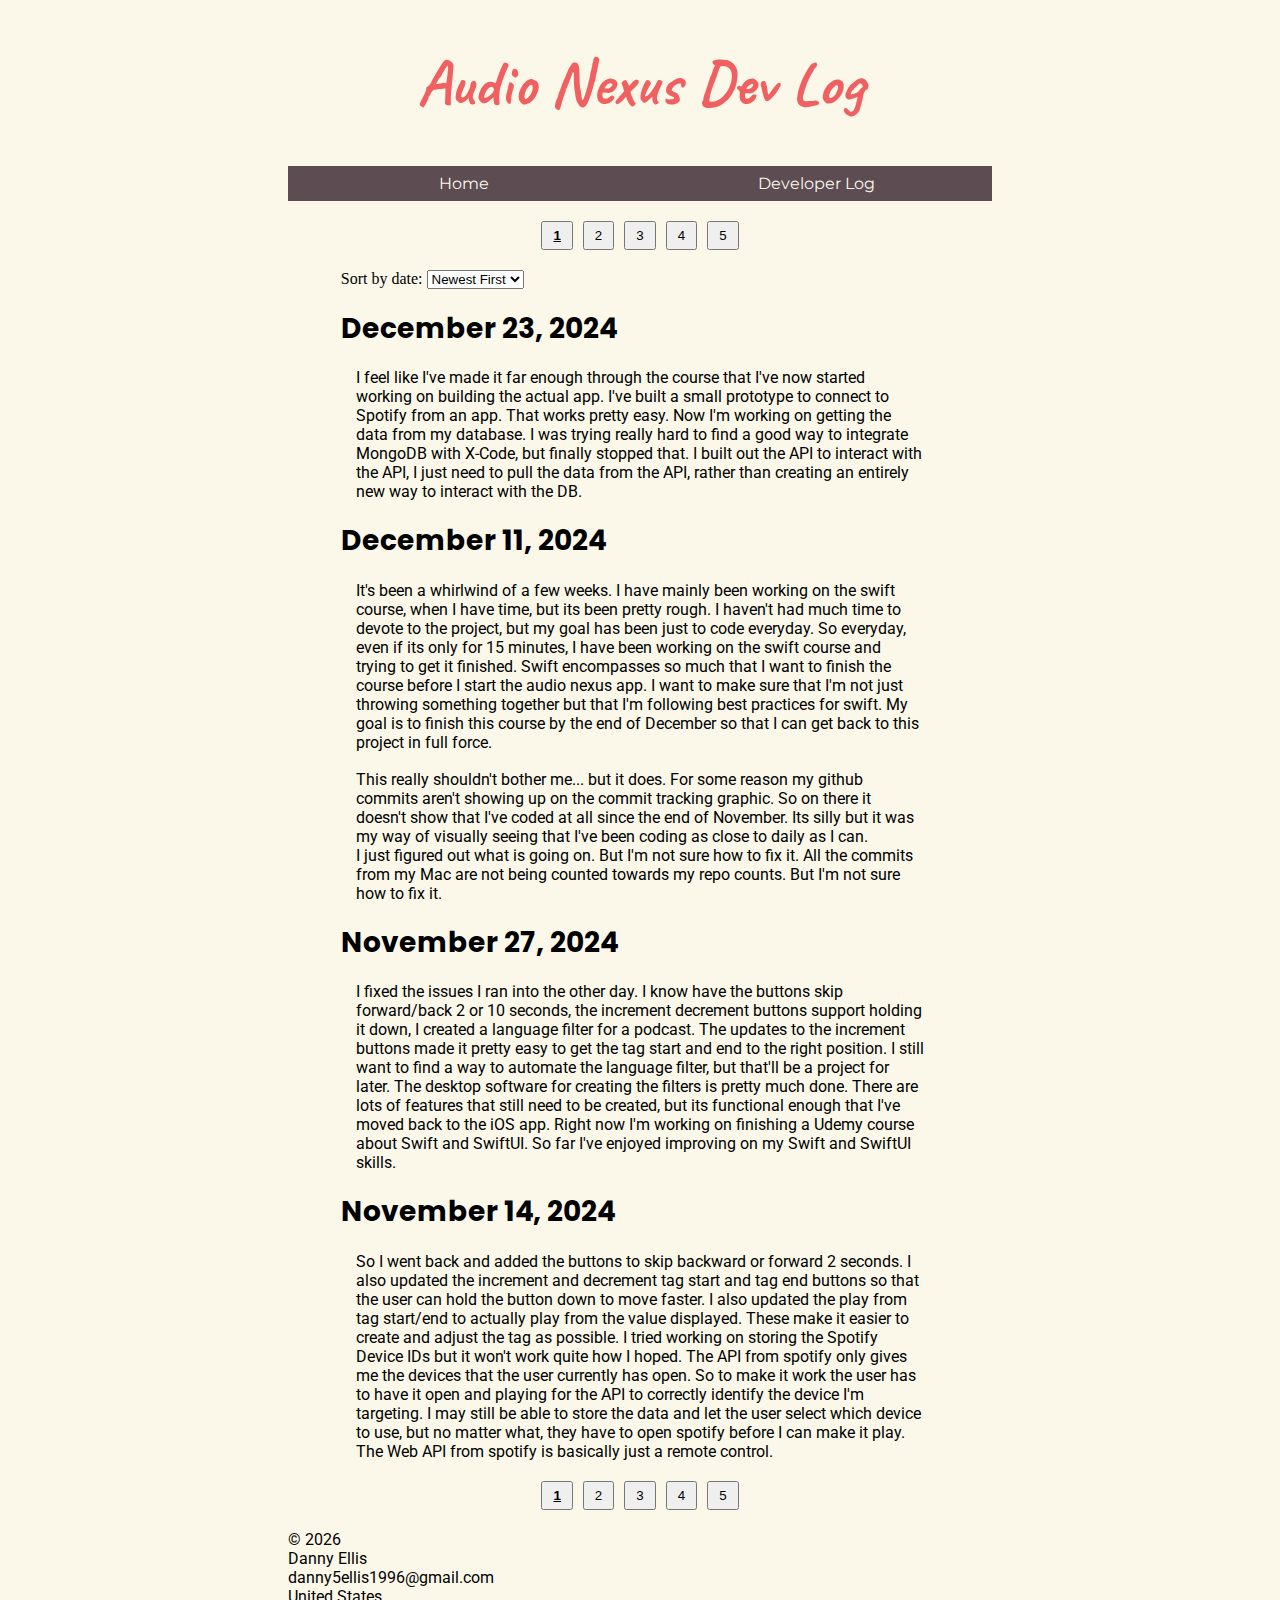
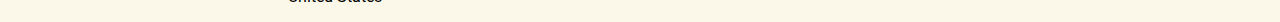
==== commit ad957cbb: "Dev log update" ====
--- a/devLog.html
+++ b/devLog.html
@@ -35,6 +35,14 @@
         </div>
             <div id="devLogContainer">
             <section class="devPost">
+                <h1>December 23, 2024</h1>
+                <p>
+                    I feel like I've made it far enough through the course that I've now started working on building the actual app. I've built a small prototype to connect to Spotify from an app. That works pretty easy. Now I'm working on getting the data from my database. I was trying really hard to find a good way to integrate MongoDB with X-Code, but finally stopped that. I built out the API to interact with the API, I just need to pull the data from the API, rather than creating an entirely new way to interact with the DB.
+                </p>
+            </section>
+        </div>
+        <div id="devLogContainer">
+            <section class="devPost">
                 <h1>December 11, 2024</h1>
                 <p>
                     It's been a whirlwind of a few weeks. I have mainly been working on the swift course, when I have time, but its been pretty rough. I haven't had much time to devote to the project, but my goal has been just to code everyday. So everyday, even if its only for 15 minutes, I have been working on the swift course and trying to get it finished. Swift encompasses so much that I want to finish the course before I start the audio nexus app. I want to make sure that I'm not just throwing something together but that I'm following best practices for swift. My goal is to finish this course by the end of December so that I can get back to this project in full force.
@@ -46,7 +54,6 @@
                 <p>
                     I just figured out what is going on. But I'm not sure how to fix it. All the commits from my Mac are not being counted towards my repo counts. But I'm not sure how to fix it.
                 </p>
-                <p>test 2</p>
             </section>
         </div>
         <div id="devLogContainer">
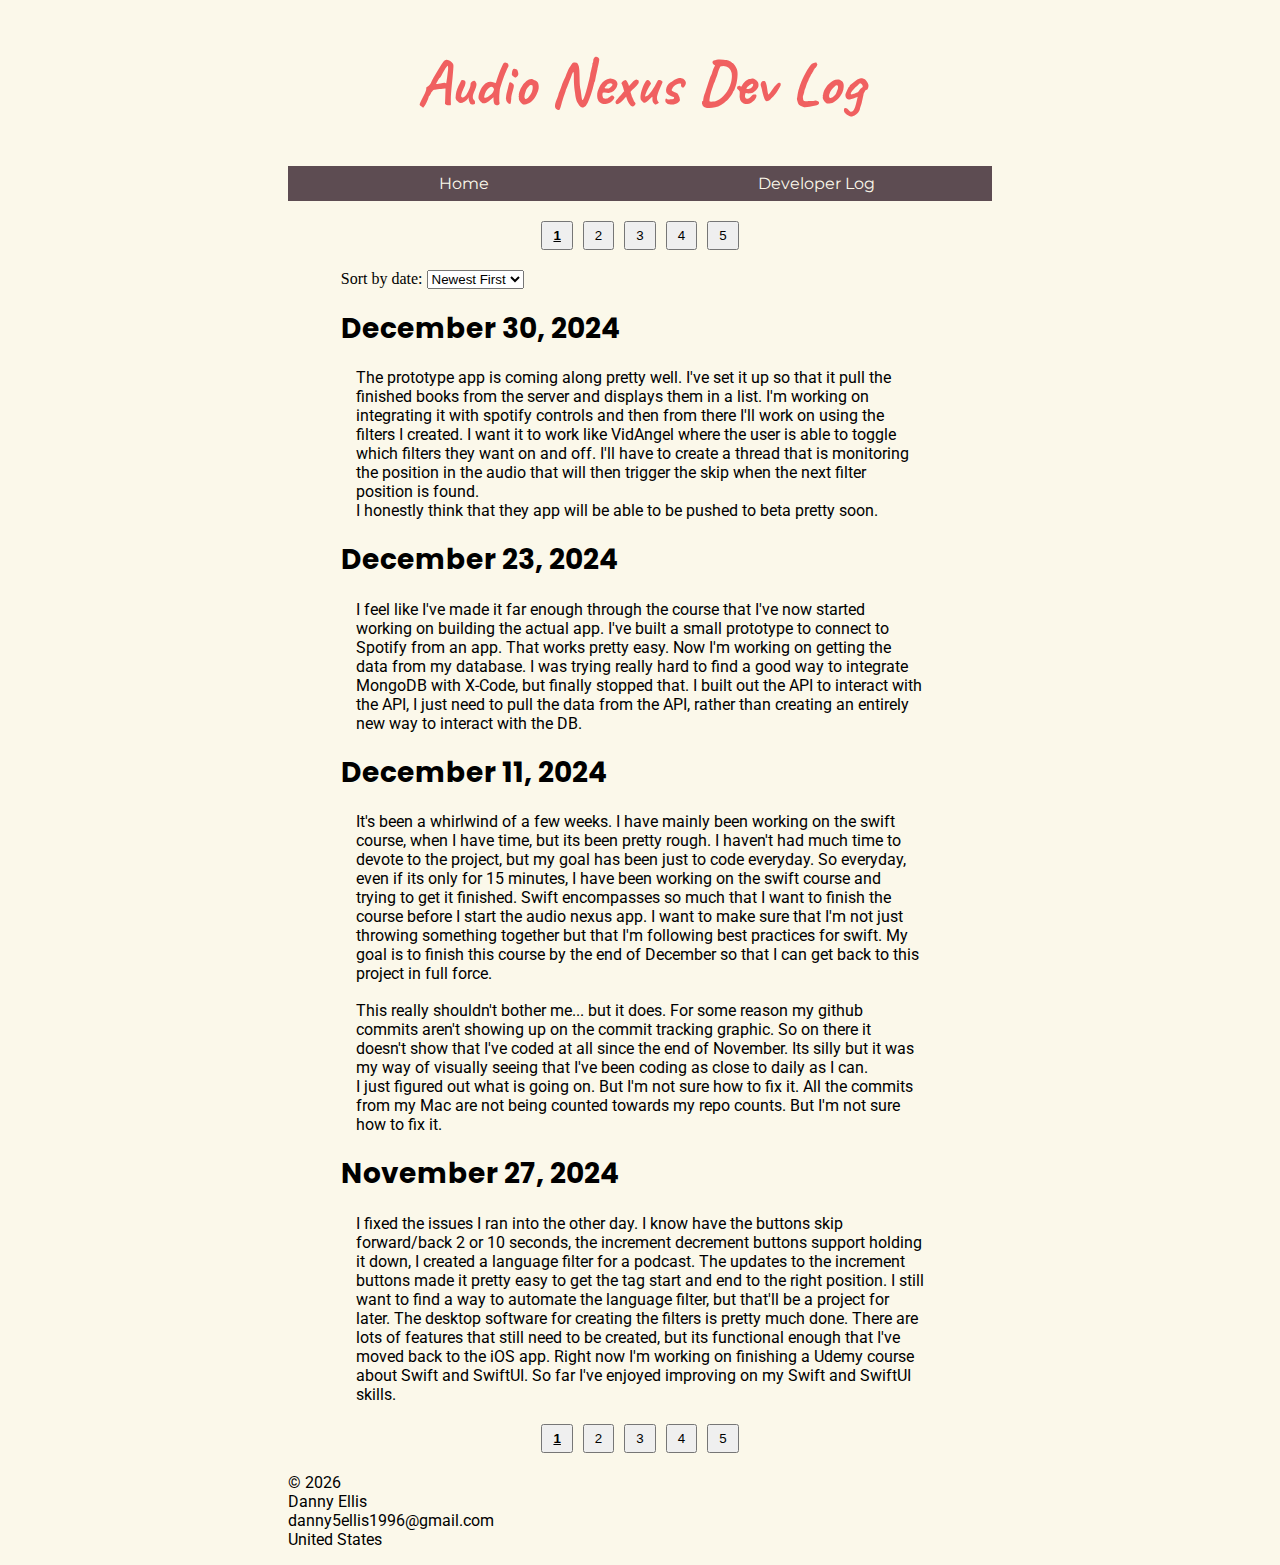
==== commit 1b63b85e: "dev log update" ====
--- a/devLog.html
+++ b/devLog.html
@@ -33,7 +33,21 @@
                 <option value="oldest">Oldest First</option>
             </select>
         </div>
-            <div id="devLogContainer">
+
+        <!-- New Dev Posts -->
+        <div id="devLogContainer">
+            <section class="devPost">
+                <h1>December 30, 2024</h1>
+                <p>
+                    The prototype app is coming along pretty well. I've set it up so that it pull the finished books from the server and displays them in a list. I'm working on integrating it with spotify controls and then from there I'll work on using the filters I created. I want it to work like VidAngel where the user is able to toggle which filters they want on and off. I'll have to create a thread that is monitoring the position in the audio that will then trigger the skip when the next filter position is found.
+                </p>
+                <p>
+                    I honestly think that they app will be able to be pushed to beta pretty soon.
+                </p>
+            </section>
+        </div>
+
+        <div id="devLogContainer">
             <section class="devPost">
                 <h1>December 23, 2024</h1>
                 <p>
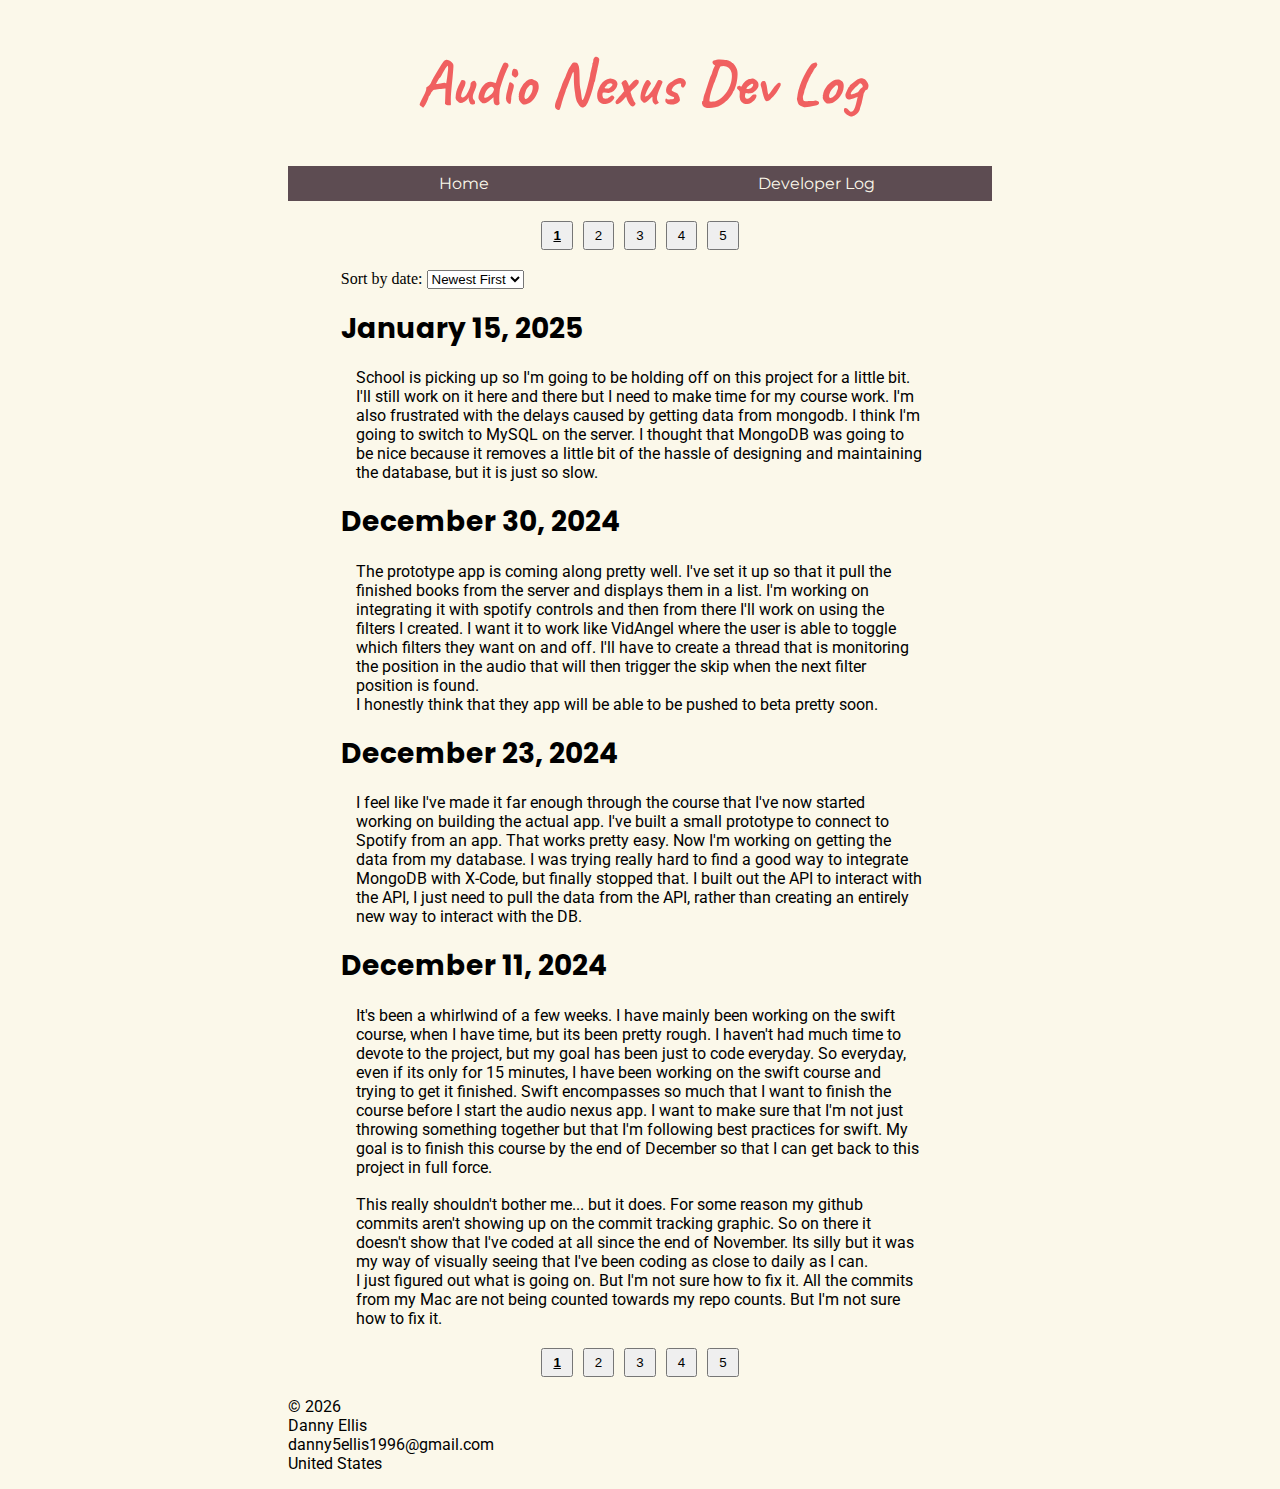
==== commit 4912b203: "Dev log update" ====
--- a/devLog.html
+++ b/devLog.html
@@ -37,6 +37,14 @@
         <!-- New Dev Posts -->
         <div id="devLogContainer">
             <section class="devPost">
+                <h1>January 15, 2025</h1>
+                <p>
+                    School is picking up so I'm going to be holding off on this project for a little bit. I'll still work on it here and there but I need to make time for my course work. I'm also frustrated with the delays caused by getting data from mongodb. I think I'm going to switch to MySQL on the server. I thought that MongoDB was going to be nice because it removes a little bit of the hassle of designing and maintaining the database, but it is just so slow.
+                </p>
+            </section>
+        </div>
+        <div id="devLogContainer">
+            <section class="devPost">
                 <h1>December 30, 2024</h1>
                 <p>
                     The prototype app is coming along pretty well. I've set it up so that it pull the finished books from the server and displays them in a list. I'm working on integrating it with spotify controls and then from there I'll work on using the filters I created. I want it to work like VidAngel where the user is able to toggle which filters they want on and off. I'll have to create a thread that is monitoring the position in the audio that will then trigger the skip when the next filter position is found.
